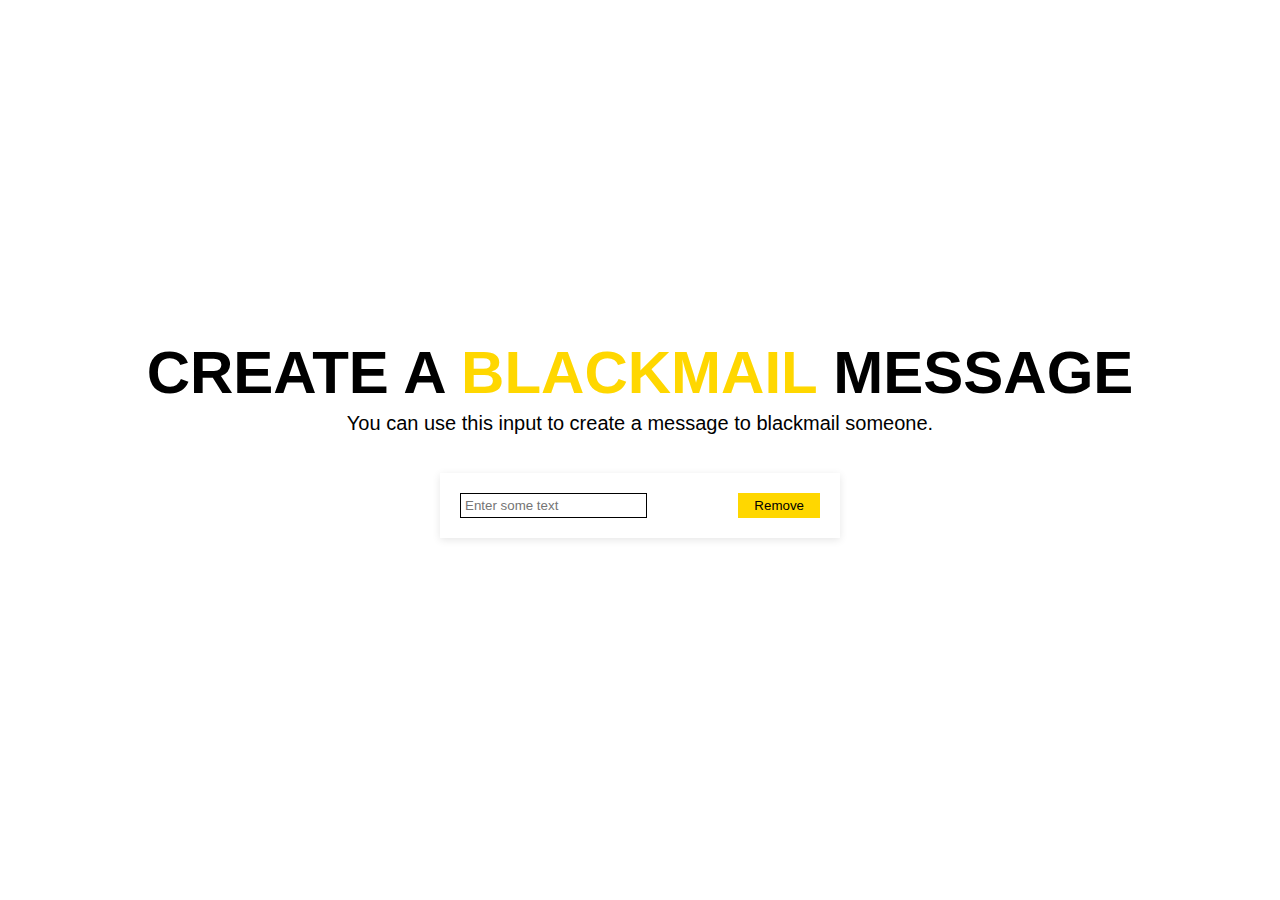
==== projects/blackmail/index.html @ d44c26b7 "commit" ====
<!DOCTYPE html>
<html lang="fr">

<head>
  <meta charset="utf-8" />

  <meta description="Blackmail" />
  <meta name="viewport" content="width=device-width, initial-scale=1" />

  <link rel="stylesheet" href="https://necolas.github.io/normalize.css/latest/normalize.css" />
  <link rel="stylesheet" href="../../../styles/reset.css" />
  <link rel="stylesheet" href="./style.css" />

  <script src="./index.js" defer></script>

  <title>Blackmail App</title>
</head>

<body onload="get()">
  <section class="main">
    <div class="container">
      <h1 class="main__title">Create a <span class="color-yellow">blackmail</span> message</h1>
      <p class="main__text">You can use this input to create a message to blackmail someone.</p>
      <div class="blackmail__container">
        <input placeholder="Enter some text" name="text" id="text" oninput="save()" class="blackmail__input" />
        <button class="blackmail__remove" onclick="remove()">Remove</button>
      </div>
      <section id="blackmail"></section>
    </div>
  </section>

</body>

</html>
---- projects/blackmail/style.css ----
:root {
    --primary-color: #fff;
    --secondary-color: #ffd700;
    --black-color: #000;
}

#blackmail {
    display: flex;
    flex-direction: row;
}

.blackmail__font-1 {
    font-size: 4rem;
    font-weight: 300;
}

.blackmail__font-2 {
    font-size: 2rem;
    font-weight: 600;
}

.blackmail__font-3 {
    font-size: 1.5rem;
    font-weight: 100;
}

.blackmail__font-4 {
    font-size: 3rem;
    font-weight: 900;
}

/*GENERAL*/
body,
html {
    font-size: 62.5% !important;
    scroll-behavior: smooth;
    width: 100%;
    overflow-x: hidden;
    background-color: var(--primary-color);
    font-family: "Open Sans", sans-serif;
}

p {
    font-size: 1.5rem;
}

.main {
    padding: 40px 0;
    min-height: 100vh;
    width: 100%;
    display: flex;
    flex-direction: row;
    justify-content: center;
    align-items: center;
}

.container {
    display: flex;
    max-width: 134rem;
    width: 100%;
    margin: 0 auto;
    padding: 0 3rem;
    flex-direction: column;
}

.color-yellow {
    color: var(--secondary-color);
}

.main__title {
    font-family: "Bebas Neue", sans-serif;
    text-transform: uppercase;
    font-size: 6rem;
    font-weight: 600;
    text-align: center;
}

.main__text {
    margin-top: 1rem;
    font-family: "Open Sans", sans-serif;
    font-size: 2rem;
    text-align: center;
}

/*Blackmail*/
.blackmail__container {
    box-shadow: 0 2px 8px rgb(0 0 0 / 10%);
    font-size: 2rem;
    padding: 2rem;
    width: 100%;
    max-width: 400px;
    margin: 4rem auto 2rem auto;
    display: flex;
    align-items: center;
    justify-content: space-between;
    flex-wrap: wrap;
}

.blackmail__space {
    width: 2rem;
}

.blackmail__input {
    border: 1px solid var(--black-color);
    padding: 4px
}

.blackmail__input:focus-visible {
    border-radius: 0;
    outline: 1px solid var(--secondary-color);
    border: 1px solid var(--secondary-color);
}

.blackmail__remove {
    background: var(--secondary-color);
    border: none;
    padding: 5px 16px;
    cursor: pointer;
}

.blackmail__remove:hover {
    background: var(--black-color);
    color: var(--primary-color);
}

@media (max-width:424px) {
    .blackmail__container {
        justify-content: center;
        gap: 1rem;
    }

    .main__title {
        font-size: 4rem;
    }
}
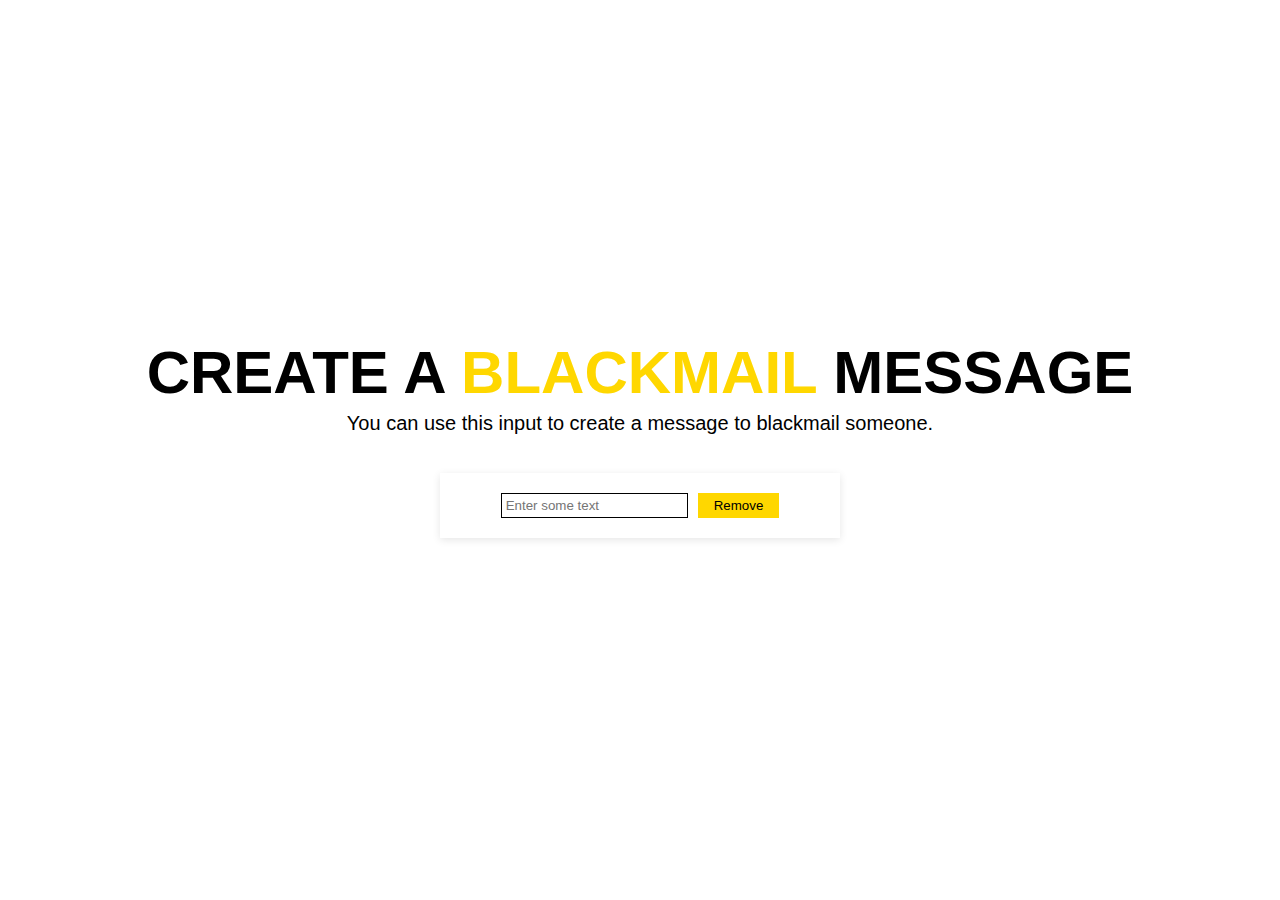
==== commit caf2cd24: "exos" ====
--- a/projects/blackmail/index.html
+++ b/projects/blackmail/index.html
@@ -16,14 +16,14 @@
   <title>Blackmail App</title>
 </head>
 
-<body onload="get()">
+<body>
   <section class="main">
     <div class="container">
       <h1 class="main__title">Create a <span class="color-yellow">blackmail</span> message</h1>
       <p class="main__text">You can use this input to create a message to blackmail someone.</p>
       <div class="blackmail__container">
-        <input placeholder="Enter some text" name="text" id="text" oninput="save()" class="blackmail__input" />
-        <button class="blackmail__remove" onclick="remove()">Remove</button>
+        <input placeholder="Enter some text" name="text" id="text" class="blackmail__input" />
+        <button class="blackmail__remove">Remove</button>
       </div>
       <section id="blackmail"></section>
     </div>
--- a/projects/blackmail/style.css
+++ b/projects/blackmail/style.css
@@ -92,7 +92,8 @@
     margin: 4rem auto 2rem auto;
     display: flex;
     align-items: center;
-    justify-content: space-between;
+    justify-content: center;
+    gap: 1rem;
     flex-wrap: wrap;
 }
 
